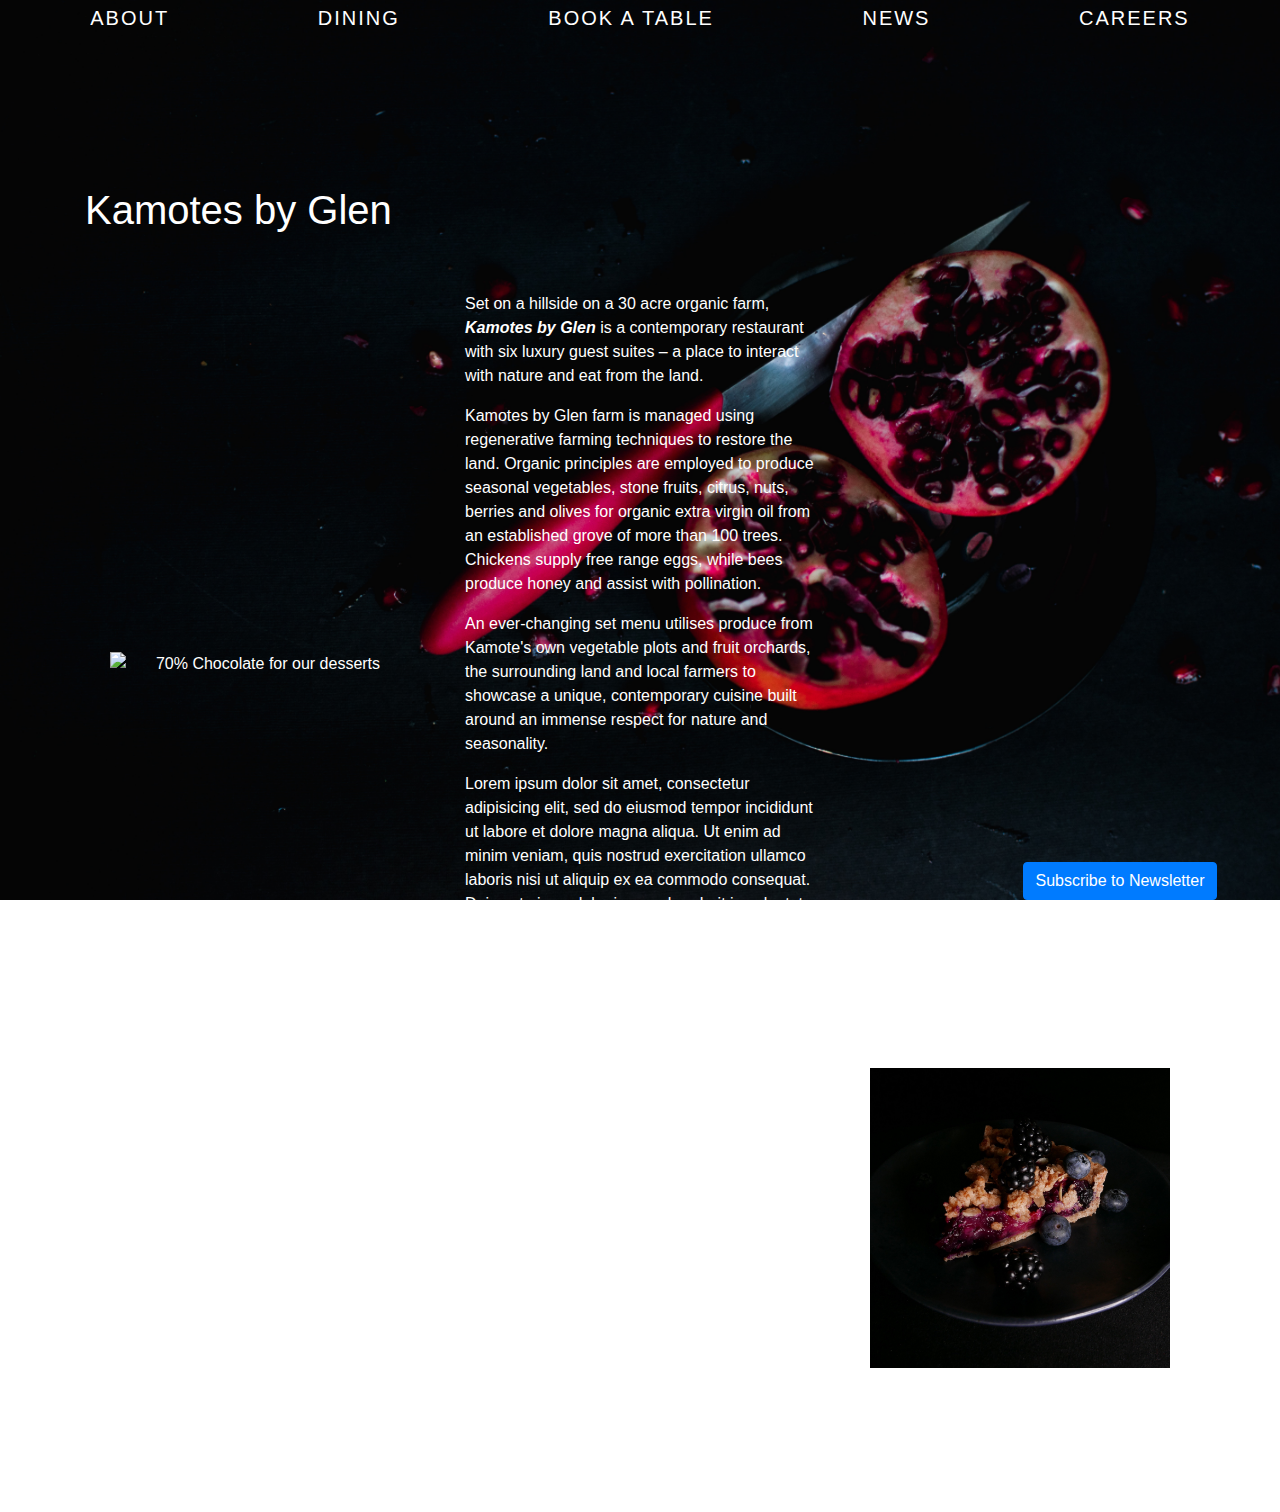
==== capstone-1/index.html @ 8c2f843f "capstone1 includes days1to3" ====
<!DOCTYPE html>
<html lang="en">
<head>

		<meta charset="utf-8">
		<meta name="viewport" content="width=device-width,initial-scale=1.0">
		<meta http-equiv="X-UA-Compatible" content="IE-Edge">

	<title>Glen Christian M. Barcial | Web Developer Portfolio</title>
		

		<!-- bootstrap css -->
		<link rel="stylesheet" type="text/css" href="assets/css/bootstrap.min.css">

		<!-- external css -->	
		<link rel="stylesheet" type="text/css" href="assets/css/style.css">

		<link rel="icon" type="images/gif/png" href="assets/images/a.png">



		<!-- Google Fonts -->
		<link href="https://fonts.googleapis.com/css?family=Lato|Quicksand" rel="stylesheet">

		<!-- FONT AWESOME -->
		<link rel="stylesheet" href="https://use.fontawesome.com/releases/v5.0.13/css/all.css" integrity="sha384-DNOHZ68U8hZfKXOrtjWvjxusGo9WQnrNx2sqG0tfsghAvtVlRW3tvkXWZh58N9jp" crossorigin="anonymous">	
					
</head>
<body class="about">


	<div class="navbar">  <!-- NAVBAR -->
	  <a href="#">About</a>
	  <a href="#">Dining</a>
	  <a href="#">Book a Table</a>
	  <a href="#">News</a>
	  <a href="#">Careers</a>
	</div> <!-- END NAVBAR -->






	<article class="container">

		<h1>Kamotes by Glen</h1>
		<section>
			<div class="row">
				<div class="col-md-4"></div>
				<div class="col-md-4">
						<p>Set on a hillside on a 30 acre organic farm, <strong><i>Kamotes by Glen</i></strong> is a contemporary restaurant with six luxury guest suites – a place to interact with nature and eat from the land.</p>

						<p>Kamotes by Glen farm is managed using regenerative farming techniques to restore the land. Organic principles are employed to produce seasonal vegetables, stone fruits, citrus, nuts, berries and olives for organic extra virgin oil from an established grove of more than 100 trees. Chickens supply free range eggs, while bees produce honey and assist with pollination.</p>


				</div>
				<div class="col-md-4"></div>			
			</div>

			<div class="row">
				<div class="col">
						<div class="row aboutFood"><img src="assets/images/chocolate.jpg" alt="70% Chocolate for our desserts" id="photoLeft"></div>
				</div>
				<div class="col">

					<p>An ever-changing set menu utilises produce from Kamote's own vegetable plots and fruit orchards, the surrounding land and local farmers to showcase a unique, contemporary cuisine built around an immense respect for nature and seasonality.</p>
					<p>Lorem ipsum dolor sit amet, consectetur adipisicing elit, sed do eiusmod
						tempor incididunt ut labore et dolore magna aliqua. Ut enim ad minim veniam,
						quis nostrud exercitation ullamco laboris nisi ut aliquip ex ea commodo
						consequat. Duis aute irure dolor in reprehenderit in voluptate velit esse
						cillum dolore eu fugiat nulla pariatur. Excepteur sint occaecat cupidatat non
						proident, sunt in culpa qui officia deserunt mollit anim id est laborum.</p>
				</div>

				<div class="col"></div>
			</div>


			<div class="row">
				<div class="col"></div>
				<div class="col">
					<p>Lorem ipsum dolor sit amet, consectetur adipisicing elit, sed do eiusmod
						tempor incididunt ut labore et dolore magna aliqua. Ut enim ad minim veniam,
						quis nostrud exercitation ullamco laboris nisi ut aliquip ex ea commodo
						consequat. Duis aute irure dolor in reprehenderit in voluptate velit esse
						cillum dolore eu fugiat nulla pariatur. Excepteur sint occaecat cupidatat non
						proident, sunt in culpa qui officia deserunt mollit anim id est laborum.</p>
				</div>
				<div class="col">
					<div class="row aboutFood"><img src="assets/images/pie.jpg" alt="Blueberry & BlackBerry pie" id="photoRight"></div>
					
				</div>
			</div>


			<div class="row">
				<div class="col"></div>
				<div class="col">
					<footer class="articleFooter">
							<p>Tel +63 915 630 4536</p>
							<p>123 Ge Talon st. Una Ulo Quezon City, Philippines</p>
					</footer>
				</div>
				<div class="col"></div>
			</div>
		</section>
	</article>

	


	 
			

		<div class="container-fluid" id="footer">
			<footer>
				<div class="row">

						<div class="col-md-3 col-4">
							<a href="https://www.facebook.com/gbarcial" target="_blank"><i class="fab fa-facebook"></i></a>
						</div>

						<div class="col-md-3 col-4">
							<a href="https://www.instagram.com/palettecakespastries/" target="_blank"><i class="fab fa-instagram"></i></a>
						</div>
						<div class="col-md-3 col-4">
							<a href=""><i class="fas fa-at"></i></a>
						</div>
						<div class="col-md-3">
							<div class="container">
							  	  <!-- Button to Open the Modal -->
							  <button type="button" class="btn btn-primary" data-toggle="modal" data-target="#myModal">
							    Subscribe to Newsletter
							  </button>

							  <!-- The Modal -->
							  <div class="modal" id="myModal">
							    <div class="modal-dialog">
							      <div class="modal-content">
							      
							        <!-- Modal Header -->
							        <div class="modal-header">
							          
							          <button type="button" class="close" data-dismiss="modal">&times;</button>
							        </div>
							        
							        <!-- Modal body -->
							        <div class="modal-body">

							          	<form> <!-- Form Group -->
											<div class="form-group">
										    	<label for="exampleInputEmail1">Email address</label>
										    	<input type="email" class="form-control" id="exampleInputEmail1" aria-describedby="emailHelp" placeholder="Enter email">
										    	<small id="emailHelp" class="form-text text-muted">We'll never share your email with anyone else.</small>
										  	</div>
											 <div class="form-group">
											    <label for="exampleInputName1">Name</label>
											    <input type="password" class="form-control" id="exampleInputPassword1" placeholder="Enter Full Name">
											 </div>
											 
											  	<button type="submit" class="btn btn-primary">Submit</button>
										</form> <!-- Form Group -->


							        </div>
							        
							        <!-- Modal footer -->
							        <div class="modal-footer">
							          <button type="button" class="btn btn-danger" data-dismiss="modal">Close</button>
							        </div>
							        
							      </div>
							    </div>
							  </div>
							  
							</div>
						</div>
				</div>				
			</footer>						
		</div>
				<!-- Optional JavaScript -->
    <!-- jQuery first, then Popper.js, then Bootstrap JS -->
    <script src="https://code.jquery.com/jquery-3.3.1.slim.min.js" integrity="sha384-q8i/X+965DzO0rT7abK41JStQIAqVgRVzpbzo5smXKp4YfRvH+8abtTE1Pi6jizo" crossorigin="anonymous"></script>
    <script src="https://cdnjs.cloudflare.com/ajax/libs/popper.js/1.14.3/umd/popper.min.js" integrity="sha384-ZMP7rVo3mIykV+2+9J3UJ46jBk0WLaUAdn689aCwoqbBJiSnjAK/l8WvCWPIPm49" crossorigin="anonymous"></script>
    <script src="https://stackpath.bootstrapcdn.com/bootstrap/4.1.1/js/bootstrap.min.js" integrity="sha384-smHYKdLADwkXOn1EmN1qk/HfnUcbVRZyYmZ4qpPea6sjB/pTJ0euyQp0Mk8ck+5T" crossorigin="anonymous"></script>

</body>
</html>



<!-- 
		        <div class="dropdown-menu" aria-labelledby="navbarDropdown">
		            <a class="dropdown-item" href="#">Mains</a>		         		          
		          	<a class="dropdown-item" href="#">Wines</a>
		        	<div class="dropdown-divider"></div>
		         	<a class="dropdown-item" href="#">Something else here</a>
		        </div>
		         -->
---- capstone-1/assets/css/style.css ----
* {
	margin: 0;
	padding: 0;
	box-sizing: border-box;


}

}
.navbar {
  height: 80px;
  width: 100%;
  background: #55efcb;
  background: linear-gradient(to right, #55efcb, #5bcaff);
  position: relative;
  display: flex;
  align-items: center;
  justify-content: center;
}

.navbar a {
  font-size: 20px;
  position: relative;
  text-decoration: none;
  margin: 0 auto;
  color: #fff;
  letter-spacing: 2px;
  text-transform: uppercase;
  transition: all 0.5s ease-in;
  overflow: hidden;
  line-height: 1;
}

a:before {
  content: "";
  position: absolute;
  transition: all 0.3s cubic-bezier(0.2, 1, 0.3, 1);
  left: 0;
  right: 100%;
  top: 50%;
  background: #ad310c;
  height: 4px;
  z-index: 1;
}

a:hover:before {
  right: 0;
}



.about {
	background-image: url(../../assets/images/pompoms.jpg);
	height: 100%;
	background-repeat: no-repeat;
	background-size: cover;
	background-attachment: fixed;
	/*padding-top: 100px*/;
}

article {
	color: white;
	padding-top: 150px;
	height: 25vh;
}

section {
	/*background-color: rgba(192,57,43,0.3);*/
	padding-top: 50px;
}

#photoLeft{
	padding: 40px;	
}

#photoRight{
	padding: 40px;	
}

.articleFooter {
	text-align: center;
}

.aboutFood img {
	height:100%;
	width: 100%;	 
	text-align: center;
	padding: 15px;
}


#footer {
	/*border: 1px solid red*/;
	text-align: center;
	background-color: transparent;
	position: fixed;
	bottom: 0;
	/*z-index: 999;*/


}


/*MEDIA QUERIES - always at the end*/
/*Extra small devices (portrait phones, less than 576px)*/
@media (max-width: 575.98px) { ... }

/*Small devices (landscape phones, 576px and up)*/
@media (min-width: 576px) and (max-width: 767.98px) { ... }

/*Medium devices (tablets, 768px and up)*/
@media (min-width: 768px) and (max-width: 991.98px) { ... }

/*Large devices (desktops, 992px and up)*/
@media (min-width: 992px) and (max-width: 1199.98px) { ... }

/*Extra large devices (large desktops, 1200px and up)*/
@media (min-width: 1200px) { ... }
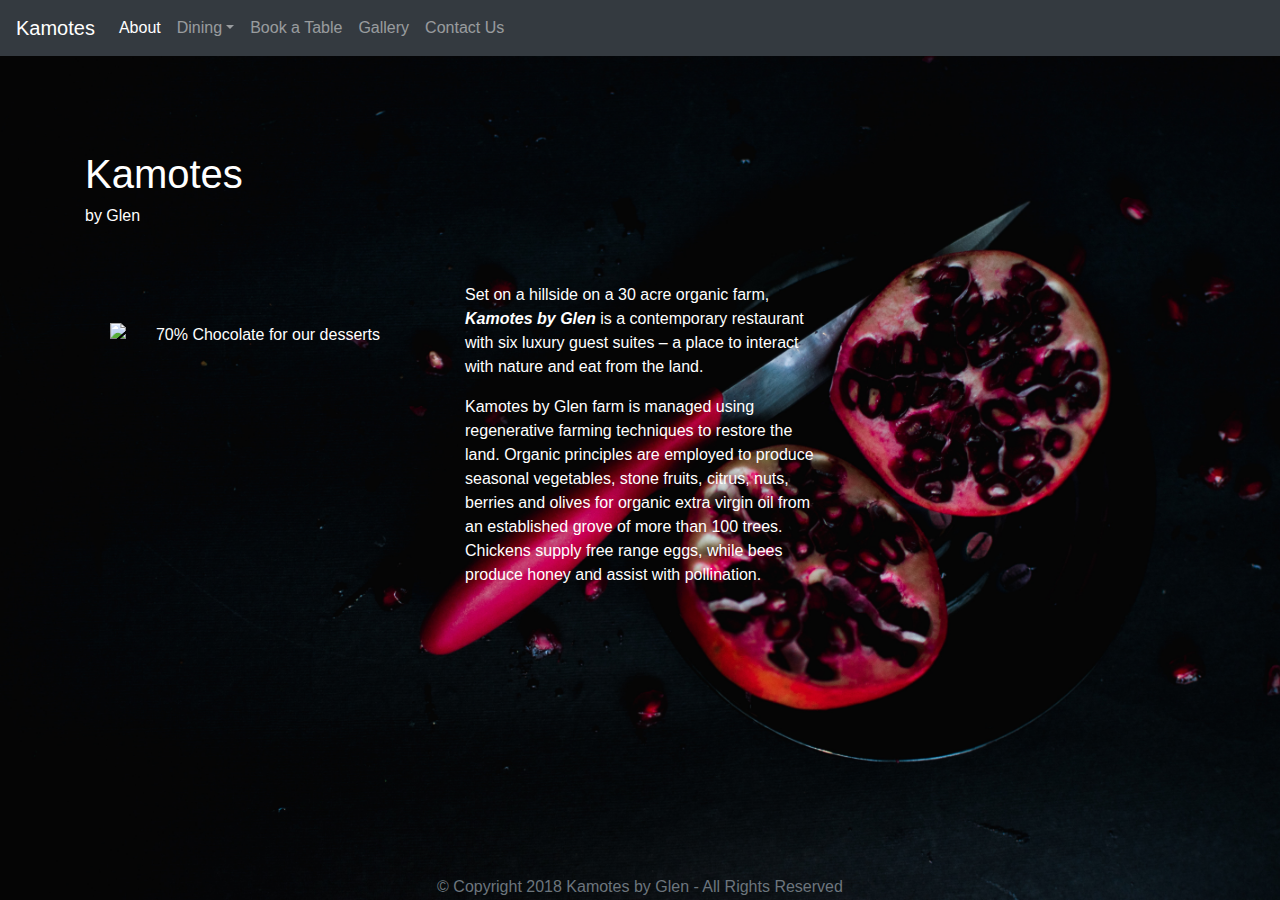
==== commit abb3077c: "includes gallery, menu, wines, landingpage pages and images" ====
--- a/capstone-1/index.html
+++ b/capstone-1/index.html
@@ -24,53 +24,78 @@
 
 		<!-- FONT AWESOME -->
 		<link rel="stylesheet" href="https://use.fontawesome.com/releases/v5.0.13/css/all.css" integrity="sha384-DNOHZ68U8hZfKXOrtjWvjxusGo9WQnrNx2sqG0tfsghAvtVlRW3tvkXWZh58N9jp" crossorigin="anonymous">	
+
 					
 </head>
 <body class="about">
 
+	<nav class="navbar navbar-expand-md navbar-dark fixed-top bg-dark"> <!-- NAVBAR -->
+      <a class="navbar-brand" href="landingPage.html">Kamotes</a>
+      <button class="navbar-toggler" type="button" data-toggle="collapse" data-target="#navbarCollapse" aria-controls="navbarCollapse" aria-expanded="false" aria-label="Toggle navigation">
+        <span class="navbar-toggler-icon"></span>
+      </button>
+      <div class="collapse navbar-collapse" id="navbarCollapse">
+        <ul class="navbar-nav mr-auto">
+          <li class="nav-item active">
+            <a class="nav-link" href="index.html">About <span class="sr-only">(current)</span></a>
+          </li>
+          <li class="nav-item">
+            <a class="nav-link dropdown-toggle" href="#" role="button" id="dropDown" data-toggle="dropdown">Dining</a>
+                <div class="dropdown-menu">
+			    	<a class="dropdown-item" href="menu.html">Menu</a>
+			    	<a class="dropdown-item" href="wines.html">Wines</a>
+			    	
+          		</div>
+          </li>
+          <li class="nav-item">
+            <a class="nav-link" href="#">Book a Table</a>
+          </li>
 
-	<div class="navbar">  <!-- NAVBAR -->
-	  <a href="#">About</a>
-	  <a href="#">Dining</a>
-	  <a href="#">Book a Table</a>
-	  <a href="#">News</a>
-	  <a href="#">Careers</a>
-	</div> <!-- END NAVBAR -->
+          <li class="nav-item">
+            <a class="nav-link" href="gallery.html">Gallery</a>
+          </li>
 
-
-
-
-
+          <li class="nav-item">
+            <a class="nav-link" href="#">Contact Us</a>
+          </li>
+        </ul>      
+      </div>
+    </nav> <!-- NAVBAR -->
 
 	<article class="container">
 
-		<h1>Kamotes by Glen</h1>
+		<h1>Kamotes</h1>
+		<h6>by Glen</h6>
 		<section>
 			<div class="row">
-				<div class="col-md-4"></div>
-				<div class="col-md-4">
+				<div class="col-md-4 col-lg-4 col-12">
+					<div class="row aboutFood"><img src="assets/images/chocolate.jpg" alt="70% Chocolate for our desserts" id="photoLeft"></div>
+				</div>
+				<div class="col-md-4 col-lg-4 col-12">
 						<p>Set on a hillside on a 30 acre organic farm, <strong><i>Kamotes by Glen</i></strong> is a contemporary restaurant with six luxury guest suites – a place to interact with nature and eat from the land.</p>
 
 						<p>Kamotes by Glen farm is managed using regenerative farming techniques to restore the land. Organic principles are employed to produce seasonal vegetables, stone fruits, citrus, nuts, berries and olives for organic extra virgin oil from an established grove of more than 100 trees. Chickens supply free range eggs, while bees produce honey and assist with pollination.</p>
 
 
 				</div>
-				<div class="col-md-4"></div>			
+				<div class="col-md-4 col-lg-4 col-12">
+					
+				</div>			
 			</div>
 
 			<div class="row">
 				<div class="col">
-						<div class="row aboutFood"><img src="assets/images/chocolate.jpg" alt="70% Chocolate for our desserts" id="photoLeft"></div>
+						
 				</div>
 				<div class="col">
 
-					<p>An ever-changing set menu utilises produce from Kamote's own vegetable plots and fruit orchards, the surrounding land and local farmers to showcase a unique, contemporary cuisine built around an immense respect for nature and seasonality.</p>
+					<!-- <p>An ever-changing set menu utilises produce from Kamote's own vegetable plots and fruit orchards, the surrounding land and local farmers to showcase a unique, contemporary cuisine built around an immense respect for nature and seasonality.</p>
 					<p>Lorem ipsum dolor sit amet, consectetur adipisicing elit, sed do eiusmod
 						tempor incididunt ut labore et dolore magna aliqua. Ut enim ad minim veniam,
 						quis nostrud exercitation ullamco laboris nisi ut aliquip ex ea commodo
 						consequat. Duis aute irure dolor in reprehenderit in voluptate velit esse
 						cillum dolore eu fugiat nulla pariatur. Excepteur sint occaecat cupidatat non
-						proident, sunt in culpa qui officia deserunt mollit anim id est laborum.</p>
+						proident, sunt in culpa qui officia deserunt mollit anim id est laborum.</p> -->
 				</div>
 
 				<div class="col"></div>
@@ -80,32 +105,43 @@
 			<div class="row">
 				<div class="col"></div>
 				<div class="col">
-					<p>Lorem ipsum dolor sit amet, consectetur adipisicing elit, sed do eiusmod
+					<!-- <p>Lorem ipsum dolor sit amet, consectetur adipisicing elit, sed do eiusmod
 						tempor incididunt ut labore et dolore magna aliqua. Ut enim ad minim veniam,
 						quis nostrud exercitation ullamco laboris nisi ut aliquip ex ea commodo
 						consequat. Duis aute irure dolor in reprehenderit in voluptate velit esse
 						cillum dolore eu fugiat nulla pariatur. Excepteur sint occaecat cupidatat non
-						proident, sunt in culpa qui officia deserunt mollit anim id est laborum.</p>
+						proident, sunt in culpa qui officia deserunt mollit anim id est laborum.</p> -->
 				</div>
 				<div class="col">
-					<div class="row aboutFood"><img src="assets/images/pie.jpg" alt="Blueberry & BlackBerry pie" id="photoRight"></div>
+					
 					
 				</div>
 			</div>
 
-
 			<div class="row">
 				<div class="col"></div>
-				<div class="col">
-					<footer class="articleFooter">
-							<p>Tel +63 915 630 4536</p>
-							<p>123 Ge Talon st. Una Ulo Quezon City, Philippines</p>
-					</footer>
+				<div class="col">						
 				</div>
 				<div class="col"></div>
 			</div>
+
+		<div id="bot"><h2></h2></div>
 		</section>
 	</article>
+
+
+	<footer class="footer" id="footerAbout">
+      <div class="container">
+        <span class="text-muted">&copy Copyright 2018 Kamotes by Glen - All Rights Reserved</span>
+
+      </div>
+    </footer>
+
+
+
+
+
+
 
 	
 
@@ -113,72 +149,13 @@
 	 
 			
 
-		<div class="container-fluid" id="footer">
-			<footer>
-				<div class="row">
+	
 
-						<div class="col-md-3 col-4">
-							<a href="https://www.facebook.com/gbarcial" target="_blank"><i class="fab fa-facebook"></i></a>
-						</div>
-
-						<div class="col-md-3 col-4">
-							<a href="https://www.instagram.com/palettecakespastries/" target="_blank"><i class="fab fa-instagram"></i></a>
-						</div>
-						<div class="col-md-3 col-4">
-							<a href=""><i class="fas fa-at"></i></a>
-						</div>
-						<div class="col-md-3">
-							<div class="container">
-							  	  <!-- Button to Open the Modal -->
-							  <button type="button" class="btn btn-primary" data-toggle="modal" data-target="#myModal">
-							    Subscribe to Newsletter
-							  </button>
-
-							  <!-- The Modal -->
-							  <div class="modal" id="myModal">
-							    <div class="modal-dialog">
-							      <div class="modal-content">
-							      
-							        <!-- Modal Header -->
-							        <div class="modal-header">
-							          
-							          <button type="button" class="close" data-dismiss="modal">&times;</button>
-							        </div>
-							        
-							        <!-- Modal body -->
-							        <div class="modal-body">
-
-							          	<form> <!-- Form Group -->
-											<div class="form-group">
-										    	<label for="exampleInputEmail1">Email address</label>
-										    	<input type="email" class="form-control" id="exampleInputEmail1" aria-describedby="emailHelp" placeholder="Enter email">
-										    	<small id="emailHelp" class="form-text text-muted">We'll never share your email with anyone else.</small>
-										  	</div>
-											 <div class="form-group">
-											    <label for="exampleInputName1">Name</label>
-											    <input type="password" class="form-control" id="exampleInputPassword1" placeholder="Enter Full Name">
-											 </div>
-											 
-											  	<button type="submit" class="btn btn-primary">Submit</button>
-										</form> <!-- Form Group -->
+			
 
 
-							        </div>
-							        
-							        <!-- Modal footer -->
-							        <div class="modal-footer">
-							          <button type="button" class="btn btn-danger" data-dismiss="modal">Close</button>
-							        </div>
-							        
-							      </div>
-							    </div>
-							  </div>
-							  
-							</div>
-						</div>
-				</div>				
-			</footer>						
-		</div>
+
+
 				<!-- Optional JavaScript -->
     <!-- jQuery first, then Popper.js, then Bootstrap JS -->
     <script src="https://code.jquery.com/jquery-3.3.1.slim.min.js" integrity="sha384-q8i/X+965DzO0rT7abK41JStQIAqVgRVzpbzo5smXKp4YfRvH+8abtTE1Pi6jizo" crossorigin="anonymous"></script>
--- a/capstone-1/assets/css/style.css
+++ b/capstone-1/assets/css/style.css
@@ -3,49 +3,35 @@
 	margin: 0;
 	padding: 0;
 	box-sizing: border-box;
-
+	color: white;
 
 }
 
-}
-.navbar {
-  height: 80px;
-  width: 100%;
-  background: #55efcb;
-  background: linear-gradient(to right, #55efcb, #5bcaff);
-  position: relative;
-  display: flex;
-  align-items: center;
-  justify-content: center;
+body {
 }
 
-.navbar a {
-  font-size: 20px;
-  position: relative;
-  text-decoration: none;
-  margin: 0 auto;
-  color: #fff;
-  letter-spacing: 2px;
-  text-transform: uppercase;
-  transition: all 0.5s ease-in;
-  overflow: hidden;
-  line-height: 1;
+.cover-container {
+    max-width: 42em;
+    margin: 25vh;
+    text-align: center;
+
 }
 
-a:before {
-  content: "";
-  position: absolute;
-  transition: all 0.3s cubic-bezier(0.2, 1, 0.3, 1);
-  left: 0;
-  right: 100%;
-  top: 50%;
-  background: #ad310c;
-  height: 4px;
-  z-index: 1;
+
+#nameCover { 
+  padding-right: 100px;
 }
 
-a:hover:before {
-  right: 0;
+.cover {
+  color: #fdf9f9;
+}
+
+.h3landing {
+	padding-right: 100px;
+}
+
+h6 {
+  padding-right: 100px;
 }
 
 
@@ -59,9 +45,53 @@
 	/*padding-top: 100px*/;
 }
 
+.aboutLanding {
+  background-image: url(../../assets/images/chocolatecake.jpg);
+  height: 100%;
+  background-repeat: no-repeat;
+  background-size: cover;
+  background-attachment: fixed;
+  /*padding-top: 100px*/;
+}
+
+.aboutMenu {
+	background-image: url(../../assets/images/dining3.jpg);
+	/*height: 100%;*/
+	background-repeat: no-repeat;
+	background-size: cover;
+	/*background-attachment: fixed;*/
+	/*padding-top: 100px*/;
+}
+
+#menu {
+	/*background-color: rgba(192,192,192,0.75);*/
+	margin-top: 200px;
+	padding-top: 50px;
+	padding-bottom: 50px;
+
+}
+
+#winelist {
+	/*background-color: rgba(192,192,192,0.75);*/
+	margin-top: 200px;
+	padding-top: 50px;
+	padding-bottom: 50px;
+
+}
+
+.aboutWines {
+	background-image: url(../../assets/images/vintage.jpg);
+	height: 100%;
+	background-repeat: no-repeat;
+	background-size: cover;
+	background-attachment: fixed;
+	/*padding-top: 100px*/;
+}
+
 article {
 	color: white;
-	padding-top: 150px;
+	margin-bottom: 550px;
+  padding-top: 150px;
 	height: 25vh;
 }
 
@@ -78,9 +108,7 @@
 	padding: 40px;	
 }
 
-.articleFooter {
-	text-align: center;
-}
+
 
 .aboutFood img {
 	height:100%;
@@ -89,22 +117,55 @@
 	padding: 15px;
 }
 
-
-#footer {
-	/*border: 1px solid red*/;
-	text-align: center;
-	background-color: transparent;
-	position: fixed;
-	bottom: 0;
-	/*z-index: 999;*/
+.footer {
+  text-align: center;
+  padding-top: 100px;
+ 
+}
 
 
+
+.masonry { /* Masonry container */
+    -webkit-column-count: 4;
+  -moz-column-count:4;
+  column-count: 4;
+  -webkit-column-gap: 1em;
+  -moz-column-gap: 1em;
+  column-gap: 1em;
+   margin: 1.5em;
+    padding: 0;
+    -moz-column-gap: 1.5em;
+    -webkit-column-gap: 1.5em;
+    column-gap: 1.5em;
+    font-size: .85em;
 }
+.item {
+    display: inline-block;
+    background: #fff;
+    padding: 1em;
+    margin: 0 0 1.5em;
+    width: 100%;
+	-webkit-transition:1s ease all;
+    box-sizing: border-box;
+    -moz-box-sizing: border-box;
+    -webkit-box-sizing: border-box;
+    box-shadow: 2px 2px 4px 0 #ccc;
+}
+.item img{max-width:100%;}
+
+
+
 
 
 /*MEDIA QUERIES - always at the end*/
 /*Extra small devices (portrait phones, less than 576px)*/
-@media (max-width: 575.98px) { ... }
+@media (max-width: 575.98px) { 
+	#footerAbout {
+		padding-top: 500px;
+		/*position: relative;*/
+		bottom: 0;
+	}
+ }
 
 /*Small devices (landscape phones, 576px and up)*/
 @media (min-width: 576px) and (max-width: 767.98px) { ... }
